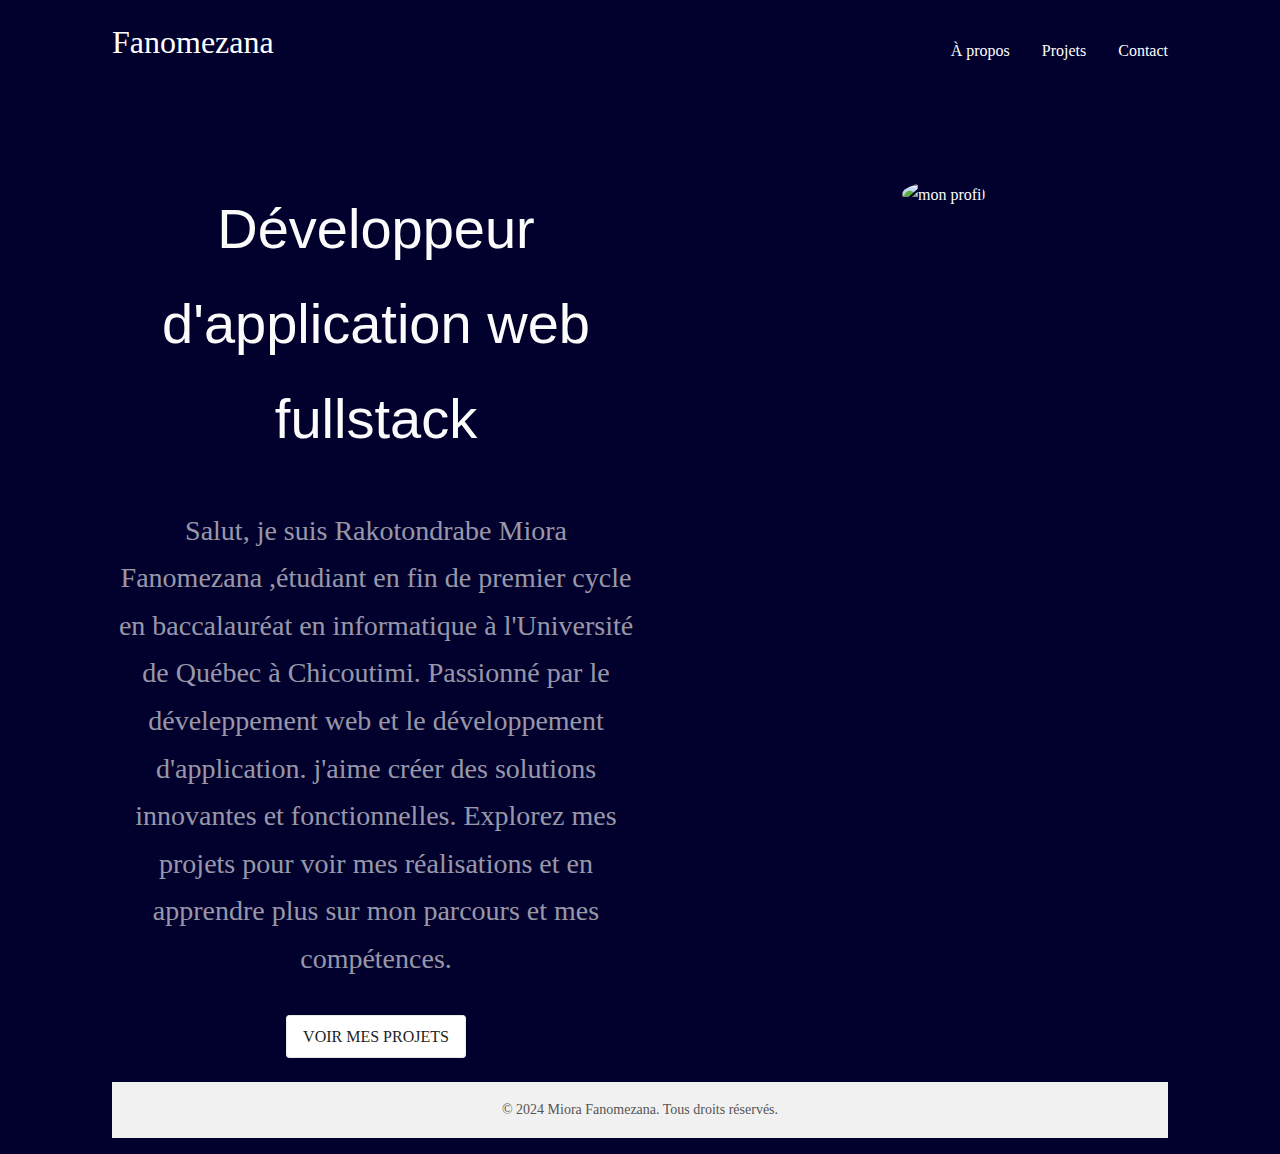
==== index.html @ 9eecefc4 "commit du portfolio 2.0" ====
<!DOCTYPE html>
<html lang="en">
<head>
    <meta charset="UTF-8">
    <meta name="viewport" content="width=device-width, initial-scale=1.0">
    <meta name="author" content="Rakotondrabe Miora Fanomezana">
    <script src="https://kit.fontawesome.com/bca7f89311.js" crossorigin="anonymous"></script>
    <link href="style/index.css" rel="stylesheet"/>
    <title>Portfolio</title>
</head>
<body>
    <header>
        <div class="en-tete">
            <a href="index.html" class="name">Fanomezana</a>
            <i id="navDeclencheur" class="fa-solid fa-bars"></i>
        </div>
        <nav id="navigation">
            <div>
                <a href="about.html">À propos</a>
                <a href="projet.html">Projets</a>
                <a href="contact.html">Contact</a>
            </div>
        </nav>
    </header>
    <main>
        <div class="mySelf">
            <section class="titleJob">
                Développeur<br> d'application web<br> fullstack
            </section>
            <section class="selfIntroduce">
                Salut, je suis Rakotondrabe Miora Fanomezana ,étudiant en fin de premier cycle en baccalauréat en informatique à l'Université de Québec à Chicoutimi. Passionné par le déveleppement web et le développement d'application. j'aime créer des solutions
                    innovantes et fonctionnelles. Explorez mes projets pour voir mes réalisations et en apprendre plus sur mon parcours et mes compétences.
            </section>
            <section>
                <a class="button_project" href="projet.html">VOIR MES PROJETS</a>
            </section>
        </div>
        <section class="imageProfil">
            <img src="img/profil.JPG" alt="mon profil">
        </section>
    </main>
    <footer>
        &copy; 2024 Miora Fanomezana. Tous droits réservés.
    </footer>
</body>
<script>
    const button = document.getElementById('navDeclencheur');
    const nav = document.getElementById('navigation');
    
    button.addEventListener('click', () => {
        if (nav.classList.contains('openNav')) {
            // Transition de fermeture (vers le bas)
            nav.style.transform = 'translateY(10px)';
            nav.style.opacity = '0';
            setTimeout(() => {
                nav.classList.remove('openNav');
                nav.style.visibility = 'hidden';
            }, 750);
        } else {
            // Transition d'ouverture (vers le haut)
            nav.classList.add('openNav');
            nav.style.visibility = 'visible';
            nav.style.transform = 'translateY(0px)'; // Appliquer la translation à 0px pour l'ouverture
            setTimeout(() => {
                nav.style.opacity = '1';
            }, 10);
        }
    });

    window.addEventListener('resize', ()=>{
        nav.removeAttribute('style');
    });
</script>
</html>
---- style/index.css ----
* {
    margin: 0;
    padding: 0;
    box-sizing: border-box;
}

body {
    margin: 1.5rem 1rem 1rem 1rem;
    background-color: #02012d;
    color: #fbfbfc;
}

header {
    position: relative;
}
.name{
    font-size: 2rem;
    
}
a.name:hover{
    animation: none;
}
header div.en-tete {
    display: flex;
    justify-content: space-between;
    align-items: center;
}

a {
    text-decoration: none;
    color: #fff;
}
a:hover{
    animation: rotateAnimation 0.75s linear;
}

nav {
    opacity: 0;
    z-index: 5;
    margin-top: 1rem;
    background-color: #222;
    border-radius: .5rem;
    position: absolute;
    transform: translateY(10px);
    width: 100%;
    top: 2rem;
    padding: 1rem;
    visibility: hidden; /* Par défaut caché */
    transition: opacity 0.75s ease, transform 0.75s ease; /* Transition sur l'opacité et la transformation */
}
header nav div {
    display: flex;
    flex-direction: column;
    row-gap: 0.5rem;
}

nav.openNav {
    transform: translateY(0px);
    z-index: 10;
}

main{
    display: block;
}
.mySelf{
    width: 100%;
}
section{
    text-align: center;
    line-height: 1.7;
    letter-spacing: 0;
    margin-top: 2.5rem;
    word-wrap: normal;
    word-break:keep-all;
}

section.titleJob{
    font-size: 2.0rem;
    font-family: Chillax, sans-serif;
}
section.selfIntroduce{
    font-size: 1.125rem;
    color: rgba(255, 255,255 , 0.6);
}
img{
    width: 100%;
    height: auto;
    border-radius: 100%;
}
section a.button_project{
    border: 1px solid #e8e8e8;
    padding: .75rem 1rem;
    border-radius: 4px;
    color: #1d1e1f;
    background-color: #fff;
}
section a.button_project:hover{
    animation: none;
    color: green;
}
footer {
    text-align: center;
    padding: 20px;
    background-color: #f1f1f1;
    font-size: 14px;
    color: #555;
    width: 100%;
    margin-top: 2rem;
}
@media only screen and (min-width: 768px){
    body {
        margin: 1.5rem 7rem 1rem 7rem;
    }
    header{
        display: flex;
        flex-direction: row;
        justify-content: space-between;
        align-items: center;
    }
    #navDeclencheur {
        display: none;
    }
    nav{
        position: relative;
        opacity: 1;
        visibility: visible;
        width: auto;
        transform: translateY(0px);
        top: 0;
        padding: 0;
        background-color:#02012d;
    }
    header nav div {
        display: flex;
        flex-direction: row;
        column-gap: 2rem;
    }
    section.titleJob{
        font-size: 3.5rem;
    }
    section.selfIntroduce{
        font-size: 1.75rem;
    }
    main{
        display: flex;
        flex-direction: row;
        justify-content: space-between;
        margin-top: 5rem;
    }
    .imageProfil{
        width: 50%;
        padding-left: 5rem;
    }
    .mySelf{
        width: 50%;
    }
}
@keyframes rotateAnimation{
    0%{
        transform: translateY(0);
        opacity: 1;
    }
    25%{
        transform: translateY(-5px);
        opacity:0;
    }
    50%{
        transform: translateY(5px);
        opacity: 1;
    }
    75%{
        transform: translateY(0);
    }
    100%{
        transform: translateY(0);
    }
}
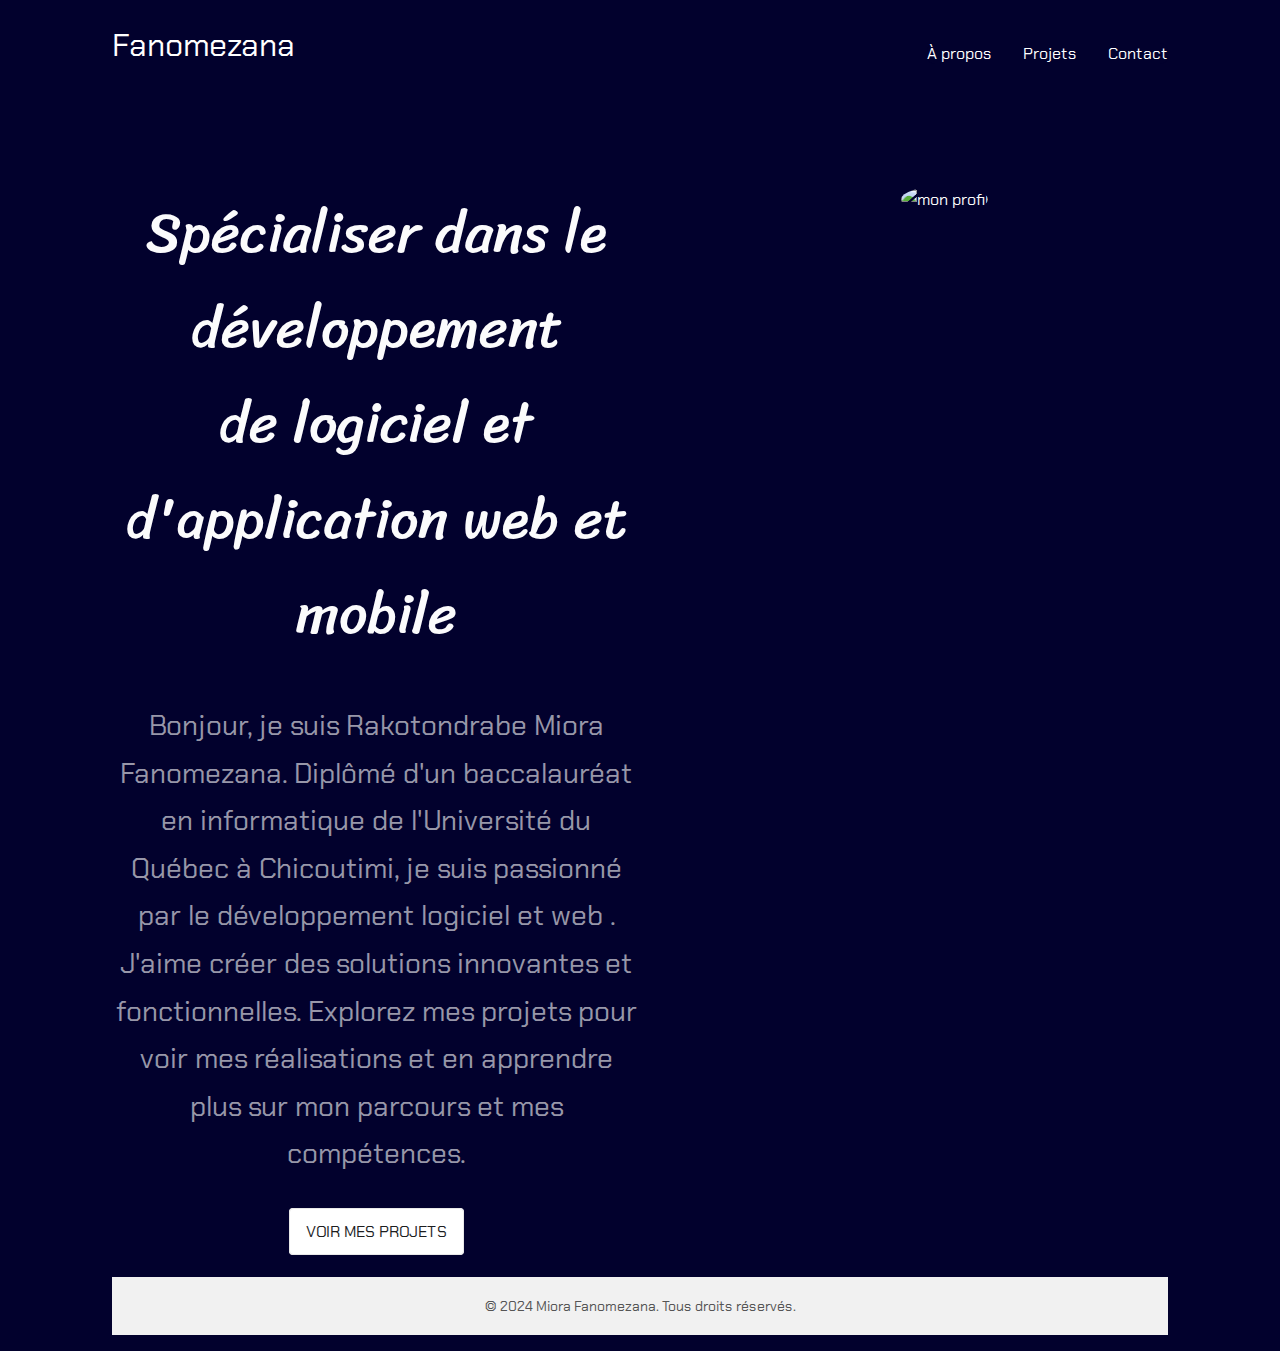
==== commit 8a4dd036: "section apropos et projet modifiés" ====
--- a/index.html
+++ b/index.html
@@ -5,6 +5,9 @@
     <meta name="viewport" content="width=device-width, initial-scale=1.0">
     <meta name="author" content="Rakotondrabe Miora Fanomezana">
     <script src="https://kit.fontawesome.com/bca7f89311.js" crossorigin="anonymous"></script>
+    <link rel="preconnect" href="https://fonts.googleapis.com">
+    <link rel="preconnect" href="https://fonts.gstatic.com" crossorigin>
+    <link href="https://fonts.googleapis.com/css2?family=Chakra+Petch:ital,wght@0,300;0,400;0,500;0,600;0,700;1,300;1,400;1,500;1,600;1,700&family=Sriracha&display=swap" rel="stylesheet">
     <link href="style/index.css" rel="stylesheet"/>
     <title>Portfolio</title>
 </head>
@@ -25,11 +28,10 @@
     <main>
         <div class="mySelf">
             <section class="titleJob">
-                Développeur<br> d'application web<br> fullstack
+                Spécialiser dans le développement<br>  de logiciel et d'application web et mobile<br>
             </section>
             <section class="selfIntroduce">
-                Salut, je suis Rakotondrabe Miora Fanomezana ,étudiant en fin de premier cycle en baccalauréat en informatique à l'Université de Québec à Chicoutimi. Passionné par le déveleppement web et le développement d'application. j'aime créer des solutions
-                    innovantes et fonctionnelles. Explorez mes projets pour voir mes réalisations et en apprendre plus sur mon parcours et mes compétences.
+                Bonjour, je suis Rakotondrabe Miora Fanomezana. Diplômé d'un baccalauréat en informatique de l'Université du Québec à Chicoutimi, je suis passionné par le développement logiciel et web . J'aime créer des solutions innovantes et fonctionnelles. Explorez mes projets pour voir mes réalisations et en apprendre plus sur mon parcours et mes compétences.
             </section>
             <section>
                 <a class="button_project" href="projet.html">VOIR MES PROJETS</a>
--- a/style/index.css
+++ b/style/index.css
@@ -7,6 +7,9 @@
 body {
     margin: 1.5rem 1rem 1rem 1rem;
     background-color: #02012d;
+    font-family: "Chakra Petch", serif;
+    font-weight: 400;
+    font-style: normal;
     color: #fbfbfc;
 }
 
@@ -76,7 +79,9 @@
 
 section.titleJob{
     font-size: 2.0rem;
-    font-family: Chillax, sans-serif;
+    font-family: "Sriracha", serif;
+    font-weight: 400;
+    font-style: normal;
 }
 section.selfIntroduce{
     font-size: 1.125rem;
